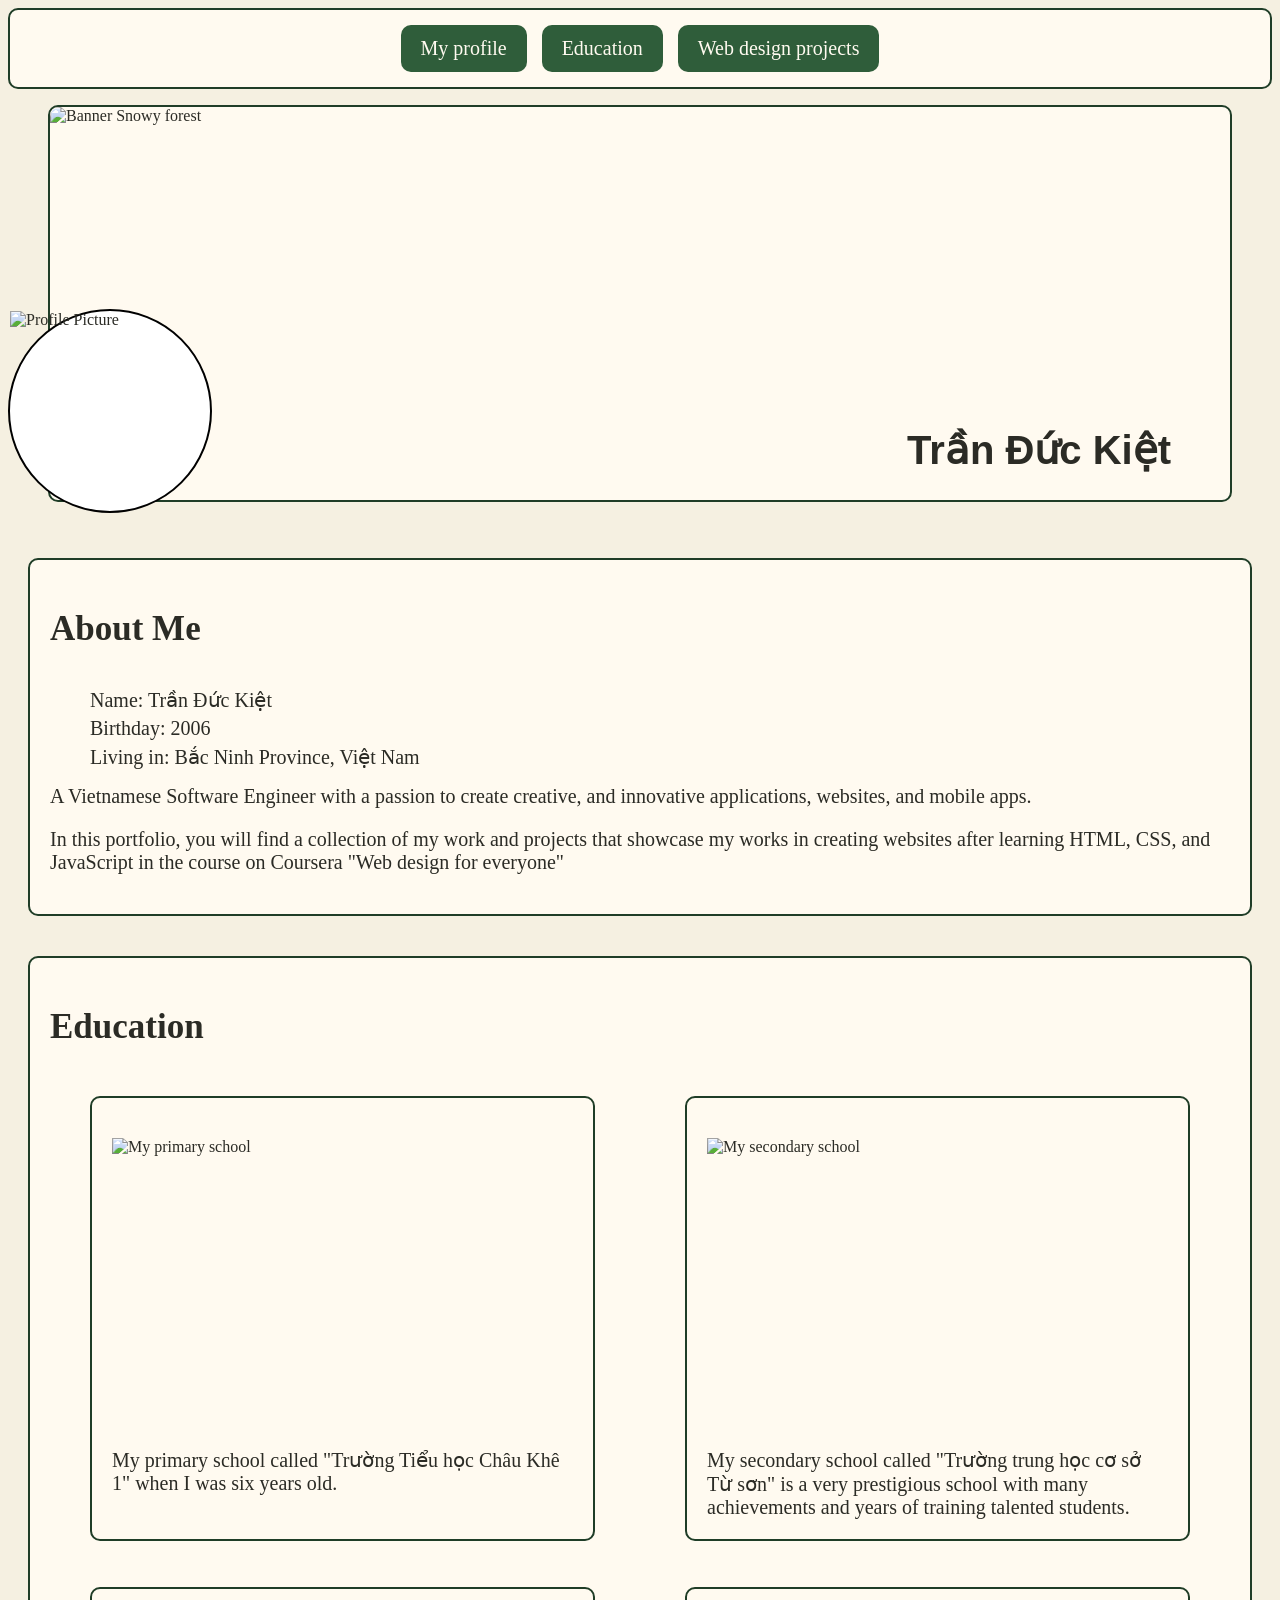
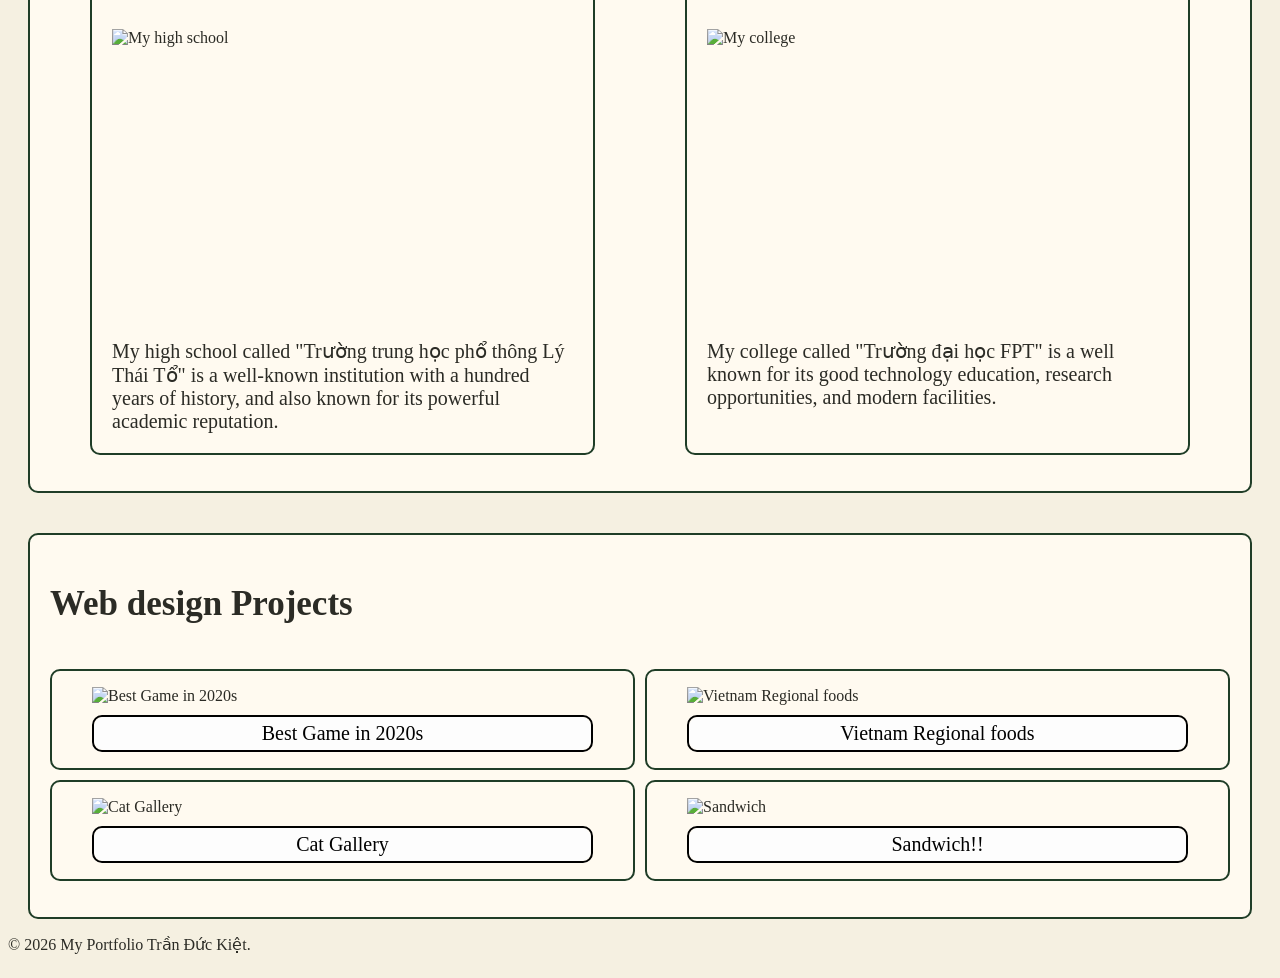
==== PortfolioDesign/Index.html @ 0108c74b "put together into a file" ====
<!DOCTYPE html>
<html lang="en">
<head>
    <meta charset="UTF-8">
    <meta name="viewport" content="width=device-width, initial-scale=1.0">
    <link href = "style.css" rel = "stylesheet">
    <title>My portfolio</title>
</head>
<body>
    <a class="skip-link" href="#main">Skip to main content</a>
    <nav>
        <a href="#profile">My profile</a>
        <a href="#education">Education</a>
        <a href="#projects">Web design projects</a>
    </nav>
        <header class = "profile" id="profile">
                    <figure class = "banner">
                        <img src="images/snow-forest.jpg" alt="Banner Snowy forest" width = "400">
                        <figcaption><h1>Trần Đức Kiệt</h1></figcaption>
                    </figure>
                    <figure class = "profile-picture">
                        <img src = "images/Block_Reinforced_Strongbox.png" alt = "Profile Picture" width = "300">
                    </figure>
        </header>
        <main id="main">
            <section class = "about-me">
                <h2>About Me</h2>
                <div class = "grid"> 
                    <ul>
                        <li>Name: Trần Đức Kiệt</li>
                        <li>Birthday: 2006</li>
                        <li>Living in: Bắc Ninh Province, Việt Nam</li>
                    </ul>
                    <p>A Vietnamese Software Engineer with a passion to create creative, and innovative applications, websites, and mobile apps.</p>
                    <p>In this portfolio, you will find a collection of my work and projects that showcase my works in creating websites after learning HTML, CSS, and JavaScript in the course on Coursera "Web design for everyone"</p>
                </div>
            </section>
            <section class = "education" id="education">
                <h2>Education</h2>                
                <div class = "grid">
                    <figure>
                        <img src = "images/TTHCK1.jpg" alt = "My primary school" width = "300">
                        <figcaption>My primary school called "Trường Tiểu học Châu Khê 1" when I was six years old.</figcaption>
                    </figure>
                                        <figure>
                        <img src = "images/TTHCSTS.jpg" alt = "My secondary school" width = "300">
                        <figcaption>My secondary school called "Trường trung học cơ sở Từ sơn" is a very prestigious school with many achievements and years of training talented students.</figcaption>
                    </figure>
                    <figure>
                        <img src = "images/TTHPTLTT.jpg" alt = "My high school" width = "300">
                        <figcaption>My high school called "Trường trung học phổ thông Lý Thái Tổ" is a well-known institution with a hundred years of history, and also known for its powerful academic reputation.</figcaption>
                    </figure>
                    <figure>
                        <img src = "images/CollegeFPT.jpg" alt = "My college" width = "300">
                        <figcaption>My college called "Trường đại học FPT" is a well known for its good technology education, research opportunities, and modern facilities.</figcaption>
                    </figure>
                </div>
            </section>
        <section class = "web-Project" id="projects">
            <h2>Web design Projects</h2>
            <ul class = "projects-lists">
                <li>
                    <figure>
                        <img class = "preview" src = "images/Bestgame.png" alt = "Best Game in 2020s" width = "300">
                        <figcaption><a href = "https://leclercmoonsilver.github.io/HTML-learning/HTML%20final%20project%20week%203/Best_game_in_2020s.html" target="_blank">Best Game in 2020s</a></figcaption>
                    </figure>
                </li>
                <li>
                    <figure>
                        <img class = "preview" src = "images/VietnameseFood.png" alt = "Vietnam Regional foods" width = "300">
                        <figcaption><a href = "https://leclercmoonsilver.github.io/CSS-learning/CSS-final-project/MainPage.html" target="_blank">Vietnam Regional foods</a></figcaption>
                    </figure>
                </li>
                <li>
                    <figure>
                        <img class = "preview" src = "images/Catcat.png" alt = "Cat Gallery" width = "300">
                        <figcaption><a href = "https://leclercmoonsilver.github.io/Java-script-learning/Javascript%20final%20project/index.html" target="_blank">Cat Gallery</a></figcaption>
                    </figure>
                </li>
                <li>
                    <figure>
                        <img class = "preview" src = "images/Sandwich.png" alt = "Sandwich" width = "300">
                        <figcaption><a href = "https://leclercmoonsilver.github.io/HTML-CSS-Responsive-Design/Homework-2-responsive-design/index.html" target="_blank">Sandwich!!</a></figcaption>
                    </figure>
                </li>
            </ul>
        </section>
        </main>
        <footer>
            <p>&copy; 2026 My Portfolio Trần Đức Kiệt.</p>
        </footer>
    <button id="topBtn" aria-label="Back to top" hidden>↑</button>
    <script src="script.js"></script>
</body>
</html>
---- PortfolioDesign/style.css ----
/*this guy help delcare variables
but in here he will be a color palette for the website
w guy for making thing easier
*/
:root {
    --bg: #f5f0e1;
    --card: #fffaf0;
    --primary: #2f5d3a;
    --accent: #6b9e5a;
    --border: #1f3d27;
    --text: #2b2b25; 
}





.banner {
    img{
        display: block;
        border-radius: 10px;
        object-fit: cover;
        width: 100%;
        height: 300px;
    }
    h1 {
        text-align: right;
        font-size: 2.5rem;
        margin-top: 20px;
        margin-right: 5%;
        font-family:'Segoe UI', Tahoma, Geneva, Verdana, sans-serif;
    }
    display: flex;
    flex-direction: column;
    border: 2px solid black;
    border-radius: 10px;
}
header {
    position: relative;
}
.profile-picture {
    position: absolute;
    top: 220px;
    display: block;
    margin: 0 auto;
    border: 2px solid black;
    border-radius: 50%;
    width: 200px;
    height: 200px;
    object-fit: cover;
    background-color: white;
    img {
        width: 200px;
        height: 200px;
    }
}
nav {
    display: flex;
    justify-content: center;
    align-items: center;
    flex-wrap: wrap;
    text-align: center;
    gap: 15px;
    font-size: 20px;
    padding: 15px;
    border-radius: 10px;
    background-color: rgb(255, 255, 255);
    position: sticky;
    top: 0;
    z-index: 100;
    
    border: 2px solid black;
    a {
        text-decoration: none;
        color: black;
        margin: 0;
        padding: 12px 20px;
        width: auto;
        height: auto;
        background-color: rgb(236, 13, 13);
        border-radius: 10px;
    }
}

nav a{
    transition: background-color 0.3s, transform 0.3s;
}
nav a:hover {
    background-color: rgb(150, 0, 0);
    color: white;
    transform: translateY(-3px);
}




.about-me {
    display: flex;
    flex-direction: column;
    border: 2px solid black;
    border-radius: 10px;
    margin-top: 40px;
    padding: 20px;
    margin-left: 20px;
    margin-right: 20px;
    h2 {
        font-size: 35px;
    }
    ul {
        list-style-type: none;
        margin-top: 10px;
        li {
            margin-bottom: 5px;
            font-size: 20px;
        }

    }
    p {
        font-size: 20px;
        margin-top: 10px;
    }
}
.education {
    display: flex;
    flex-direction: column;
    border: 2px solid black;
    border-radius: 10px;
    margin-top: 40px;
    padding: 20px;
    margin-left: 20px;
    margin-right: 20px;
    h2 {
        font-size: 35px;
    }
    figure{
        display: flex;
        flex-direction: column;
        
        border: 2px solid black;
        border-radius: 10px;
        margin-top: 20px;
        padding: 20px;
    }
    img{
        width: 100%;
        height: 300px;
        object-fit: cover;
        margin-top: 20px;
    }
    figcaption {
        font-size: 20px;
        margin-top: 10px;
    }
}

.web-Project {
    display: flex;
    flex-direction: column;
    border: 2px solid black;
    border-radius: 10px;
    margin-top: 40px;
    padding: 20px;
    margin-left: 20px;
    margin-right: 20px;
    h2 {
        font-size: 35px;
    }
    ul {
        list-style-type: none;
        padding: 0;
    }
    li{
        img{
            width: 100%;
            height: auto;
            object-fit: cover;
        }
        border: 2px solid black;
        border-radius: 10px;
        margin-bottom: 10px;
    }
    figcaption {
        display: flex;
        justify-content: space-around;
        flex-wrap: wrap;
        font-size: 20px;
        margin-top: 10px;
        text-align: center;
        border: 2px solid black;
        border-radius: 10px;
        a{
            text-decoration: none;
            color: rgb(0, 0, 0);
            background-color: rgb(253, 253, 253);
            padding: 5px;
            width: 100%;
            height: 100%;
            border-radius: 10px;
        }
    }
}

body {
    min-height: 100vh;
    display: flex;
    flex-direction: column;
}
main {
    flex: 1;
}

/*Color
now this is where we change colors for the whole website
*/
body {
    background-color: var(--bg);
    color: var(--text);
}

nav {
    background-color: var(--card);
    border-color: var(--border);
}
nav a{
    background-color: var(--primary);
    color: var(--card);
}
nav a:hover {
    background-color: var(--accent);
    color: var(--text);
}

.about-me, .education, .web-Project, .banner {
    background-color: var(--card);
    border-color: var(--border);
}

.education figure, .web-Project li {
    border-color: var(--border);
}

/*Hover Effects
i swear this is cool
*/
.web-Project li, .education figure {
    transition: transform 0.3s, box-shadow 0.3s;
}
.web-Project li:hover, .education figure:hover {
    transform: scale(1.05);
    box-shadow: 0 8px 20px rgba(0, 0, 0, 0.2);
}

.web-Project figcaption a{
    transition: background-color 0.3s, transform 0.3s;
}
.web-Project figcaption a:hover {
    background-color: #ffd6d6;

}



/*this is the responsive design thingy*/


.education .grid, .projects-lists {
    display: grid;
    grid-template-columns: 1fr;
    gap: 10px;
}

.projects-lists li {
    margin-bottom: 0;
}
@media(min-width: 772px) {
    .education .grid, .projects-lists {
        grid-template-columns: 1fr 1fr;
    }
}

/*this thing add feature like smooth scrolll, and some reduce motion and dark mode too*/
/*added some uhhh auto scroll up button when you reach bottom*/

/*to top button*/
#topBtn {
    position: fixed;
    bottom: 20px;
    right: 20px;
    padding: 15px 20px;
    border-radius: 50%;
    border: 2px solid var(--border);
    background: #304A2B;
    color: #fffaf0;
    cursor: pointer;
}
#topBtn:hover {
    background: var(--accent);
    transform: scale(1.05);
    box-shadow: 0 8px 20px rgba(0, 0, 0, 0.2);
}
#topBtn {
    transition: transform 0.3s, box-shadow 0.3s;
}

/*skip to content link*/
.skip-link {
    position: absolute;
    left: -9999px;
    text-decoration: none;
    color: var(--text);

}
.skip-link:focus {
    left: 10px;
    top: 10px;
    background: var(--card);
    padding: 10px;
    z-index: 200;
}
a:focus-visible,
button:focus-visible {
    outline: 3px solid var(--primary);
    outline-offset: 3px;
}

html {
    scroll-behavior: smooth;
}

@media (prefers-reduce-motion: reduce) {
    html {
        scroll-behavior: auto;
    }
}

@media (prefers-color-scheme: dark) {
    :root {
        --bg: #1a2a1f;
        --card: #243a2b;
        --primary: #6b9e5a;
        --accent: #a8c99a;
        --border: #0f1a12;
        --text: #f5f0e1;
    }
    nav a { color: #1a2a1f; }
}
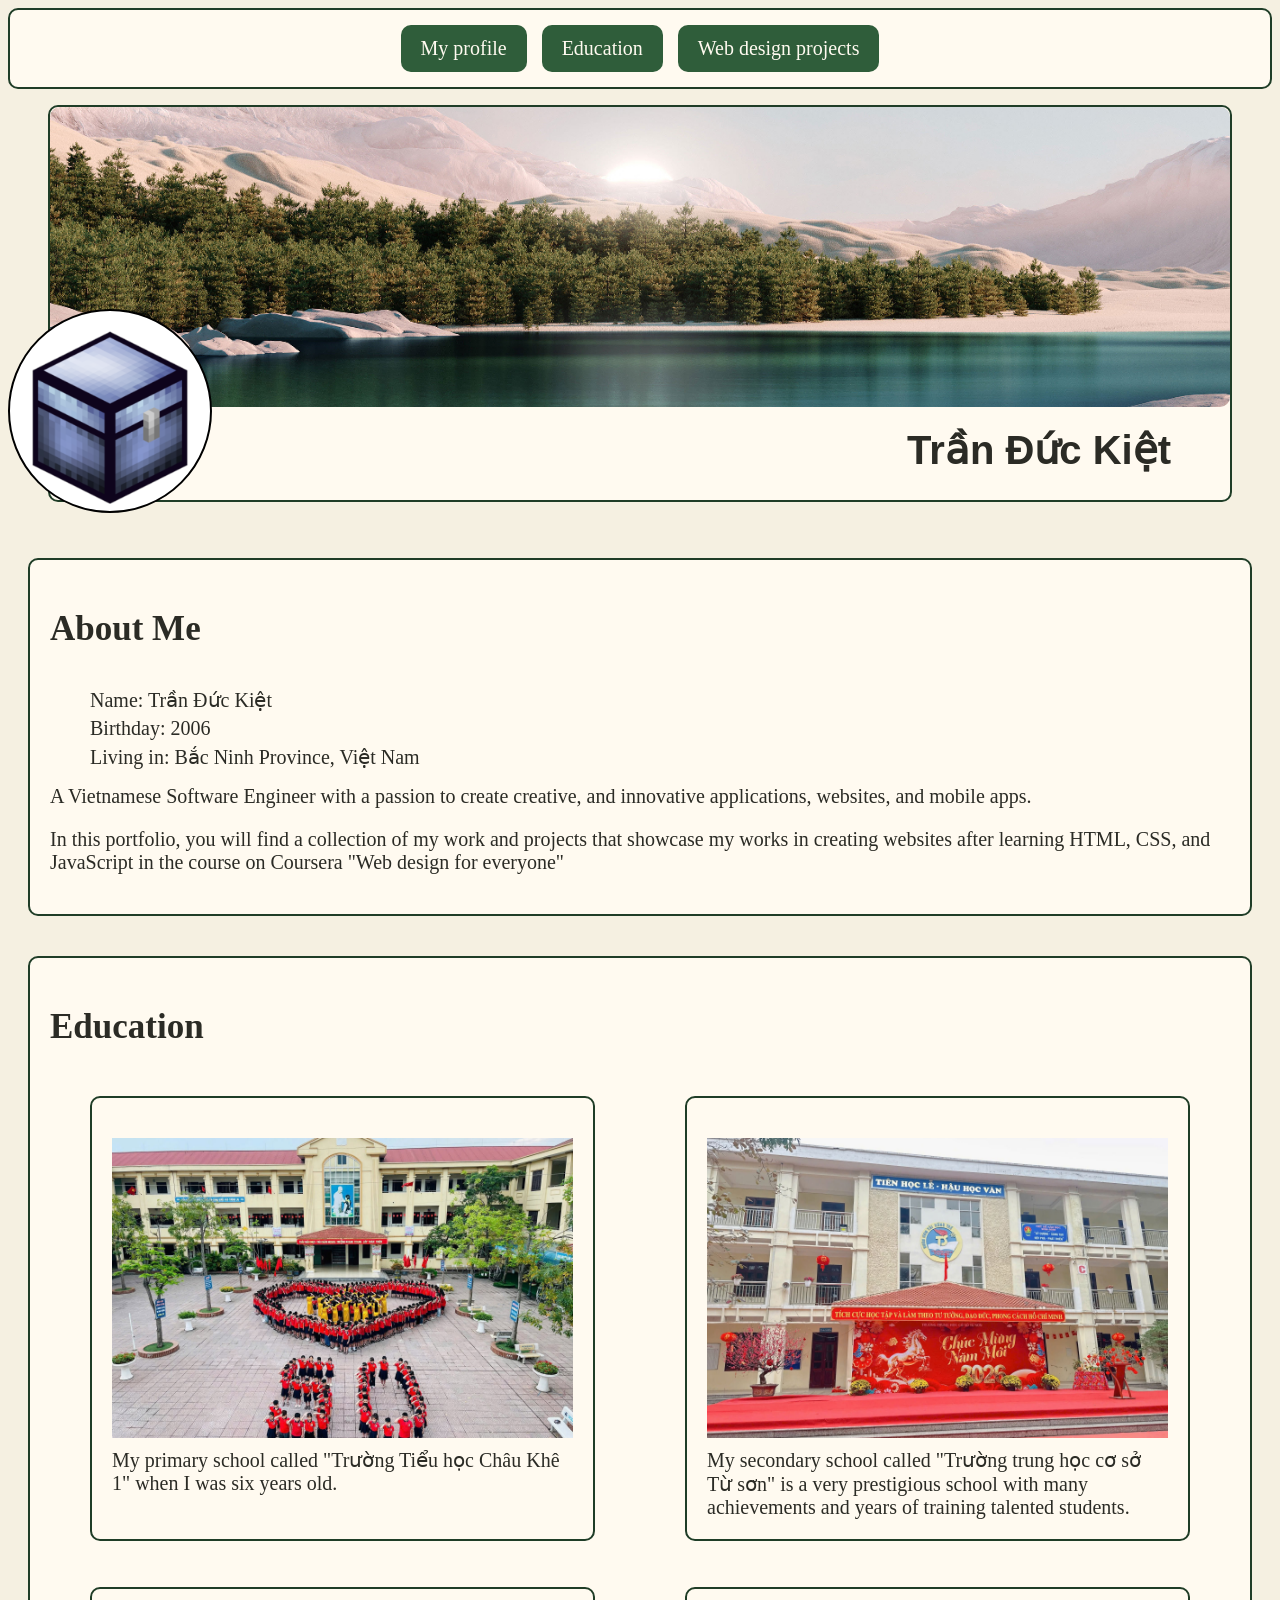
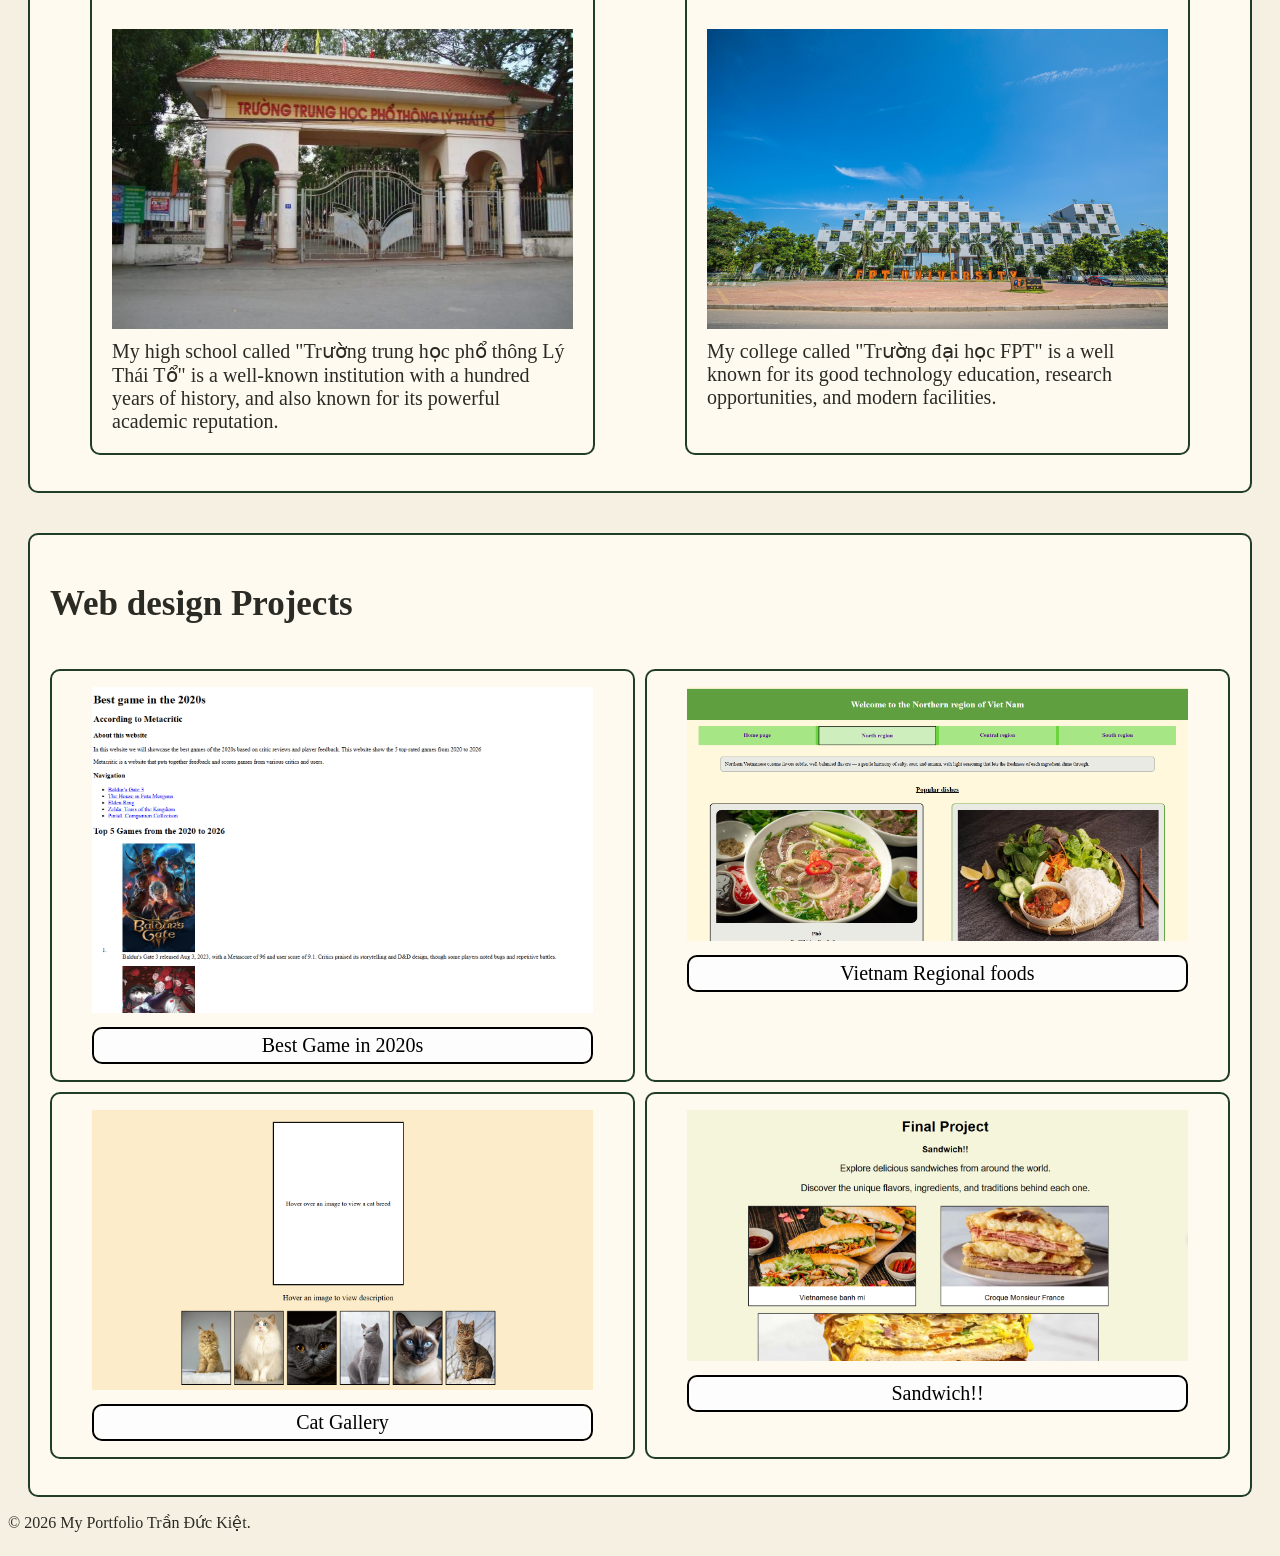
==== commit 9c697ead: "fixed image file" ====
--- a/PortfolioDesign/Index.html
+++ b/PortfolioDesign/Index.html
@@ -15,11 +15,11 @@
     </nav>
         <header class = "profile" id="profile">
                     <figure class = "banner">
-                        <img src="images/snow-forest.jpg" alt="Banner Snowy forest" width = "400">
+                        <img src="Images/snow-forest.jpg" alt="Banner Snowy forest" width = "400">
                         <figcaption><h1>Trần Đức Kiệt</h1></figcaption>
                     </figure>
                     <figure class = "profile-picture">
-                        <img src = "images/Block_Reinforced_Strongbox.png" alt = "Profile Picture" width = "300">
+                        <img src = "Images/Block_Reinforced_Strongbox.png" alt = "Profile Picture" width = "300">
                     </figure>
         </header>
         <main id="main">
@@ -39,19 +39,19 @@
                 <h2>Education</h2>                
                 <div class = "grid">
                     <figure>
-                        <img src = "images/TTHCK1.jpg" alt = "My primary school" width = "300">
+                        <img src = "Images/TTHCK1.jpg" alt = "My primary school" width = "300">
                         <figcaption>My primary school called "Trường Tiểu học Châu Khê 1" when I was six years old.</figcaption>
                     </figure>
                                         <figure>
-                        <img src = "images/TTHCSTS.jpg" alt = "My secondary school" width = "300">
+                        <img src = "Images/TTHCSTS.jpg" alt = "My secondary school" width = "300">
                         <figcaption>My secondary school called "Trường trung học cơ sở Từ sơn" is a very prestigious school with many achievements and years of training talented students.</figcaption>
                     </figure>
                     <figure>
-                        <img src = "images/TTHPTLTT.jpg" alt = "My high school" width = "300">
+                        <img src = "Images/TTHPTLTT.jpg" alt = "My high school" width = "300">
                         <figcaption>My high school called "Trường trung học phổ thông Lý Thái Tổ" is a well-known institution with a hundred years of history, and also known for its powerful academic reputation.</figcaption>
                     </figure>
                     <figure>
-                        <img src = "images/CollegeFPT.jpg" alt = "My college" width = "300">
+                        <img src = "Images/CollegeFPT.jpg" alt = "My college" width = "300">
                         <figcaption>My college called "Trường đại học FPT" is a well known for its good technology education, research opportunities, and modern facilities.</figcaption>
                     </figure>
                 </div>
@@ -61,25 +61,25 @@
             <ul class = "projects-lists">
                 <li>
                     <figure>
-                        <img class = "preview" src = "images/Bestgame.png" alt = "Best Game in 2020s" width = "300">
+                        <img class = "preview" src = "Images/Bestgame.png" alt = "Best Game in 2020s" width = "300">
                         <figcaption><a href = "https://leclercmoonsilver.github.io/HTML-learning/HTML%20final%20project%20week%203/Best_game_in_2020s.html" target="_blank">Best Game in 2020s</a></figcaption>
                     </figure>
                 </li>
                 <li>
                     <figure>
-                        <img class = "preview" src = "images/VietnameseFood.png" alt = "Vietnam Regional foods" width = "300">
+                        <img class = "preview" src = "Images/VietnameseFood.png" alt = "Vietnam Regional foods" width = "300">
                         <figcaption><a href = "https://leclercmoonsilver.github.io/CSS-learning/CSS-final-project/MainPage.html" target="_blank">Vietnam Regional foods</a></figcaption>
                     </figure>
                 </li>
                 <li>
                     <figure>
-                        <img class = "preview" src = "images/Catcat.png" alt = "Cat Gallery" width = "300">
+                        <img class = "preview" src = "Images/Catcat.png" alt = "Cat Gallery" width = "300">
                         <figcaption><a href = "https://leclercmoonsilver.github.io/Java-script-learning/Javascript%20final%20project/index.html" target="_blank">Cat Gallery</a></figcaption>
                     </figure>
                 </li>
                 <li>
                     <figure>
-                        <img class = "preview" src = "images/Sandwich.png" alt = "Sandwich" width = "300">
+                        <img class = "preview" src = "Images/Sandwich.png" alt = "Sandwich" width = "300">
                         <figcaption><a href = "https://leclercmoonsilver.github.io/HTML-CSS-Responsive-Design/Homework-2-responsive-design/index.html" target="_blank">Sandwich!!</a></figcaption>
                     </figure>
                 </li>
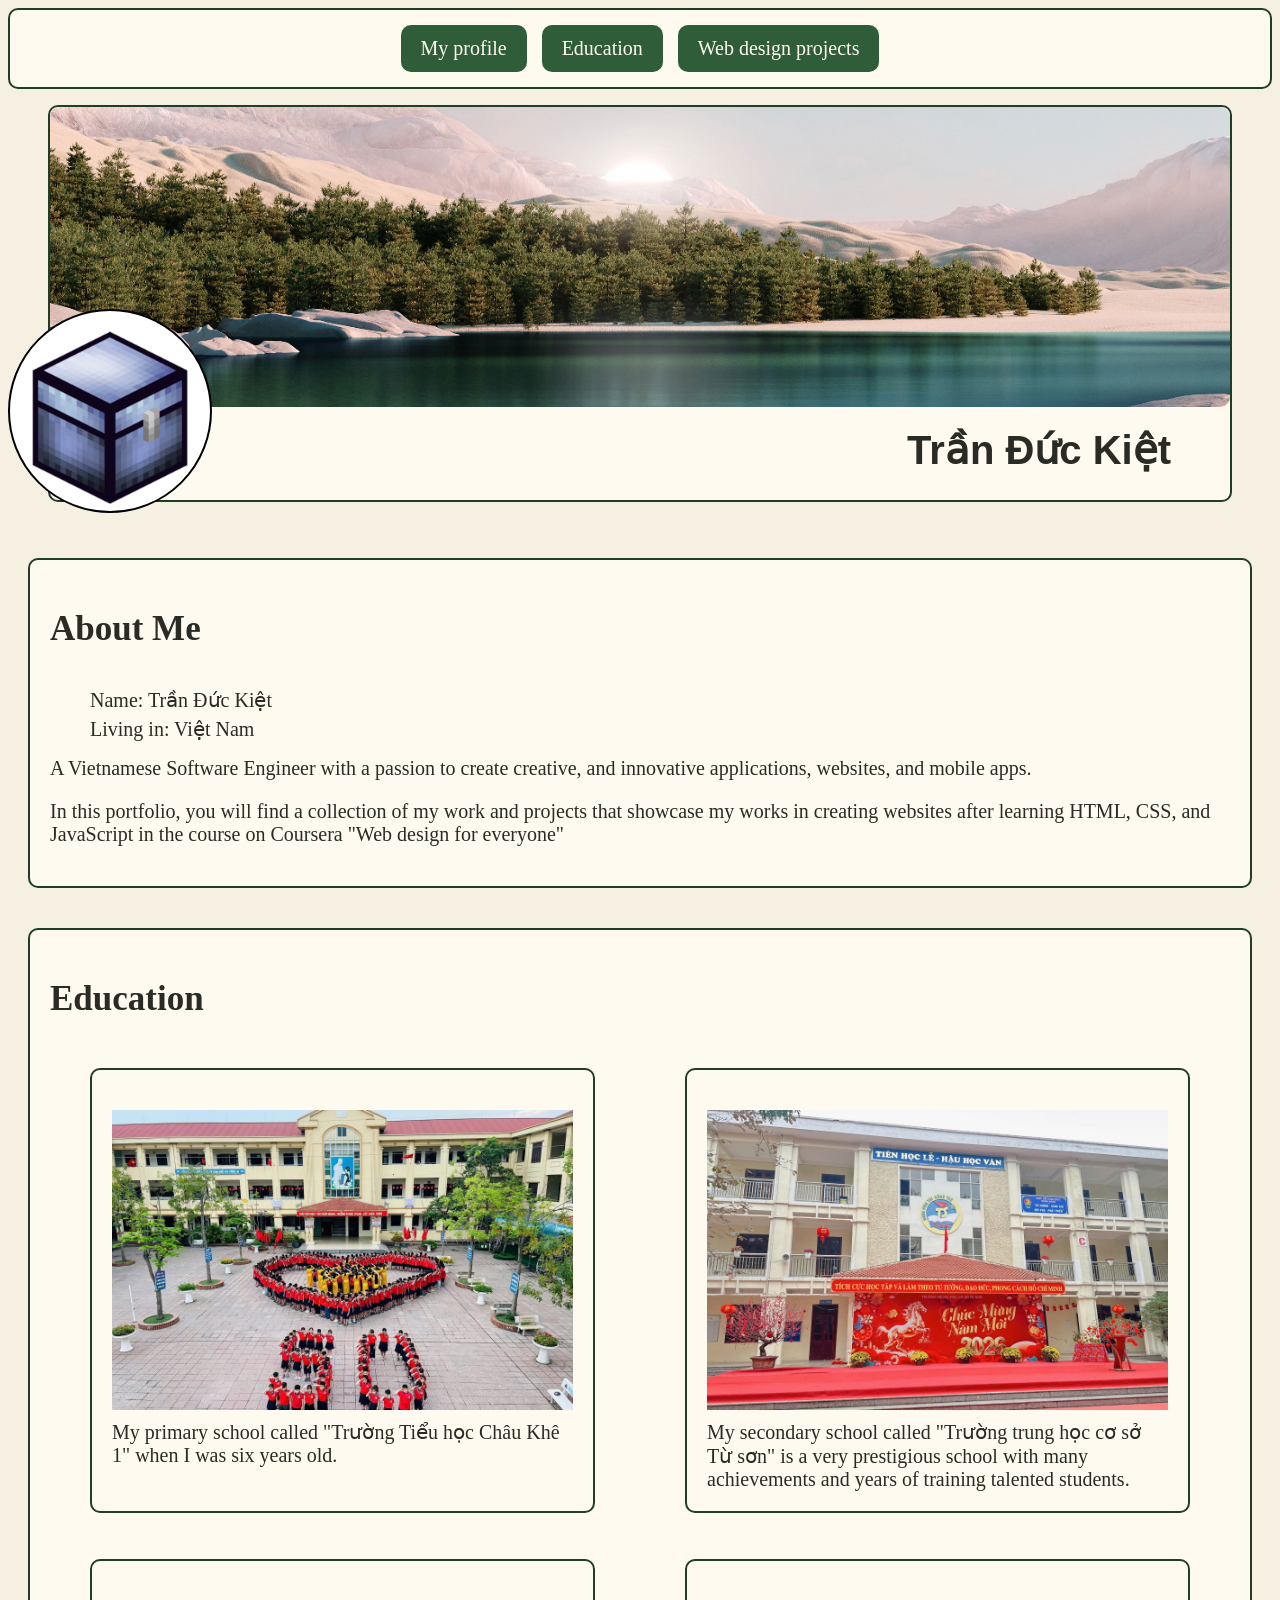
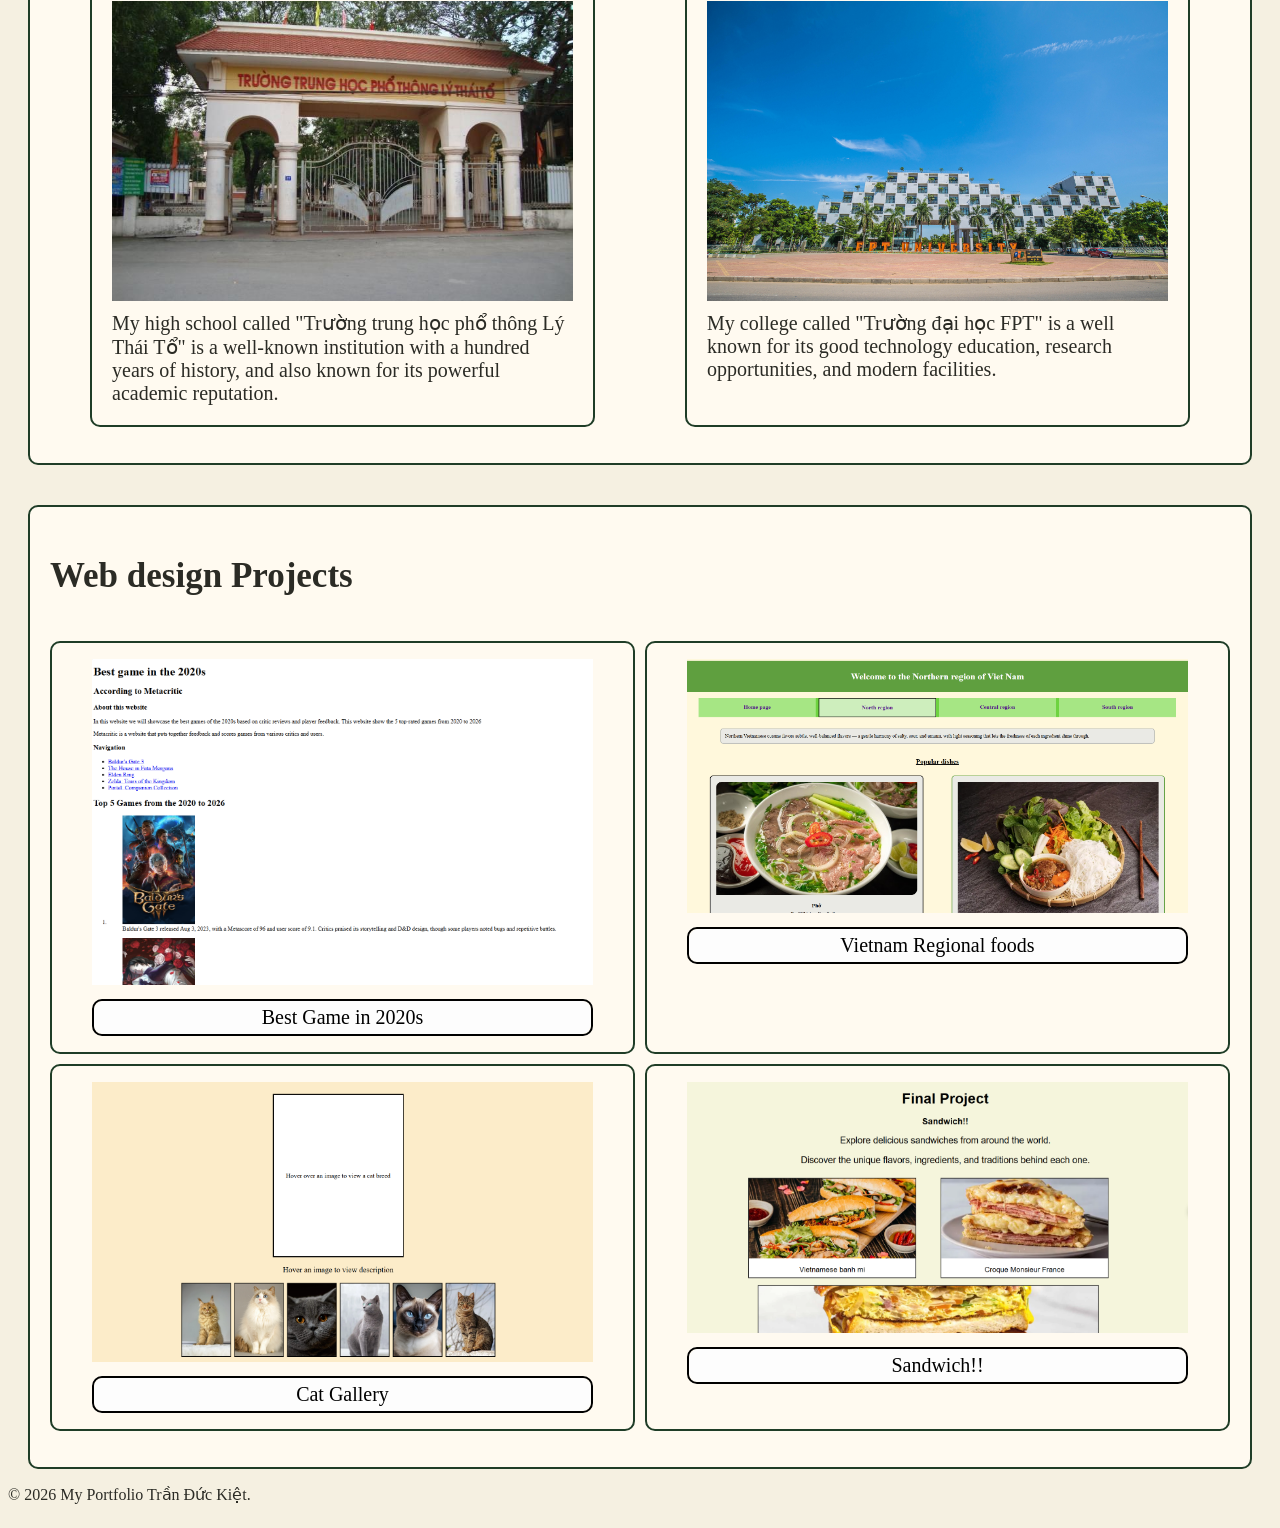
==== commit 0d23cbe8: "fixed few things" ====
--- a/PortfolioDesign/Index.html
+++ b/PortfolioDesign/Index.html
@@ -28,8 +28,7 @@
                 <div class = "grid"> 
                     <ul>
                         <li>Name: Trần Đức Kiệt</li>
-                        <li>Birthday: 2006</li>
-                        <li>Living in: Bắc Ninh Province, Việt Nam</li>
+                        <li>Living in: Việt Nam</li>
                     </ul>
                     <p>A Vietnamese Software Engineer with a passion to create creative, and innovative applications, websites, and mobile apps.</p>
                     <p>In this portfolio, you will find a collection of my work and projects that showcase my works in creating websites after learning HTML, CSS, and JavaScript in the course on Coursera "Web design for everyone"</p>
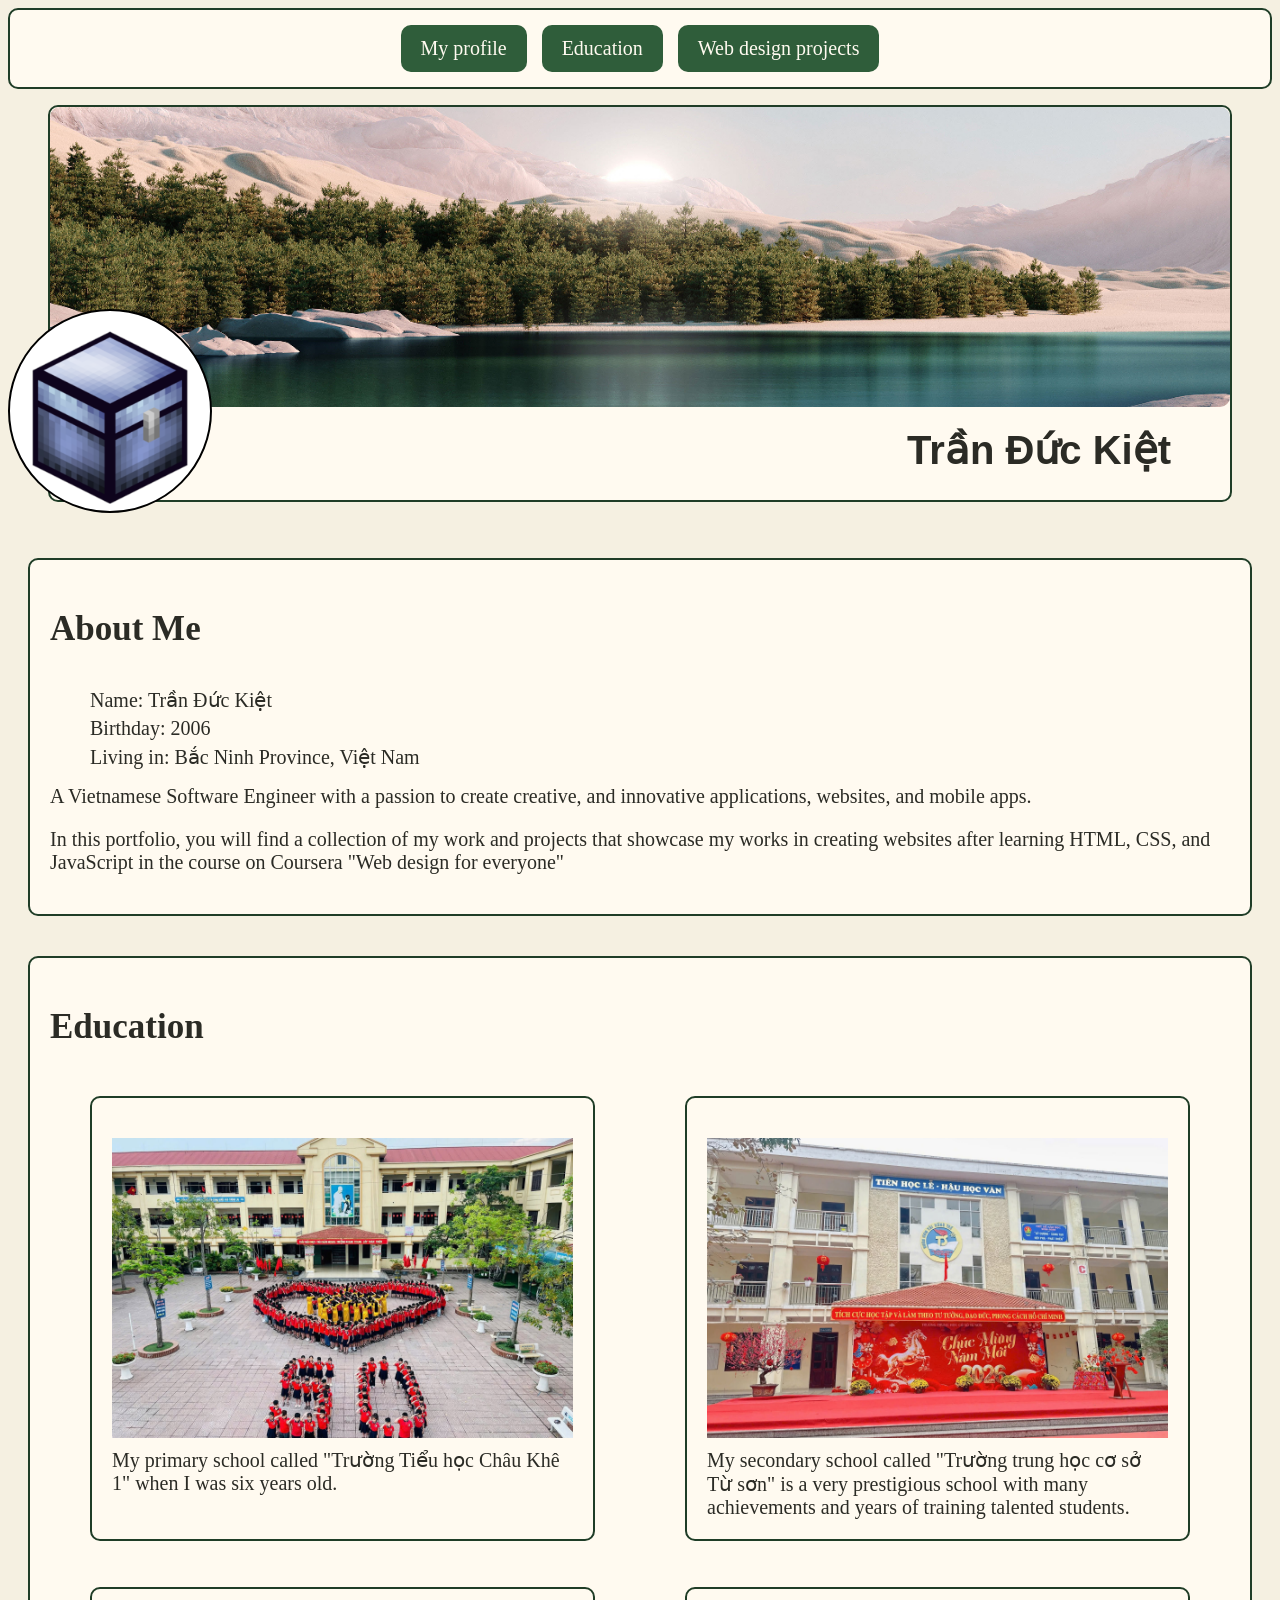
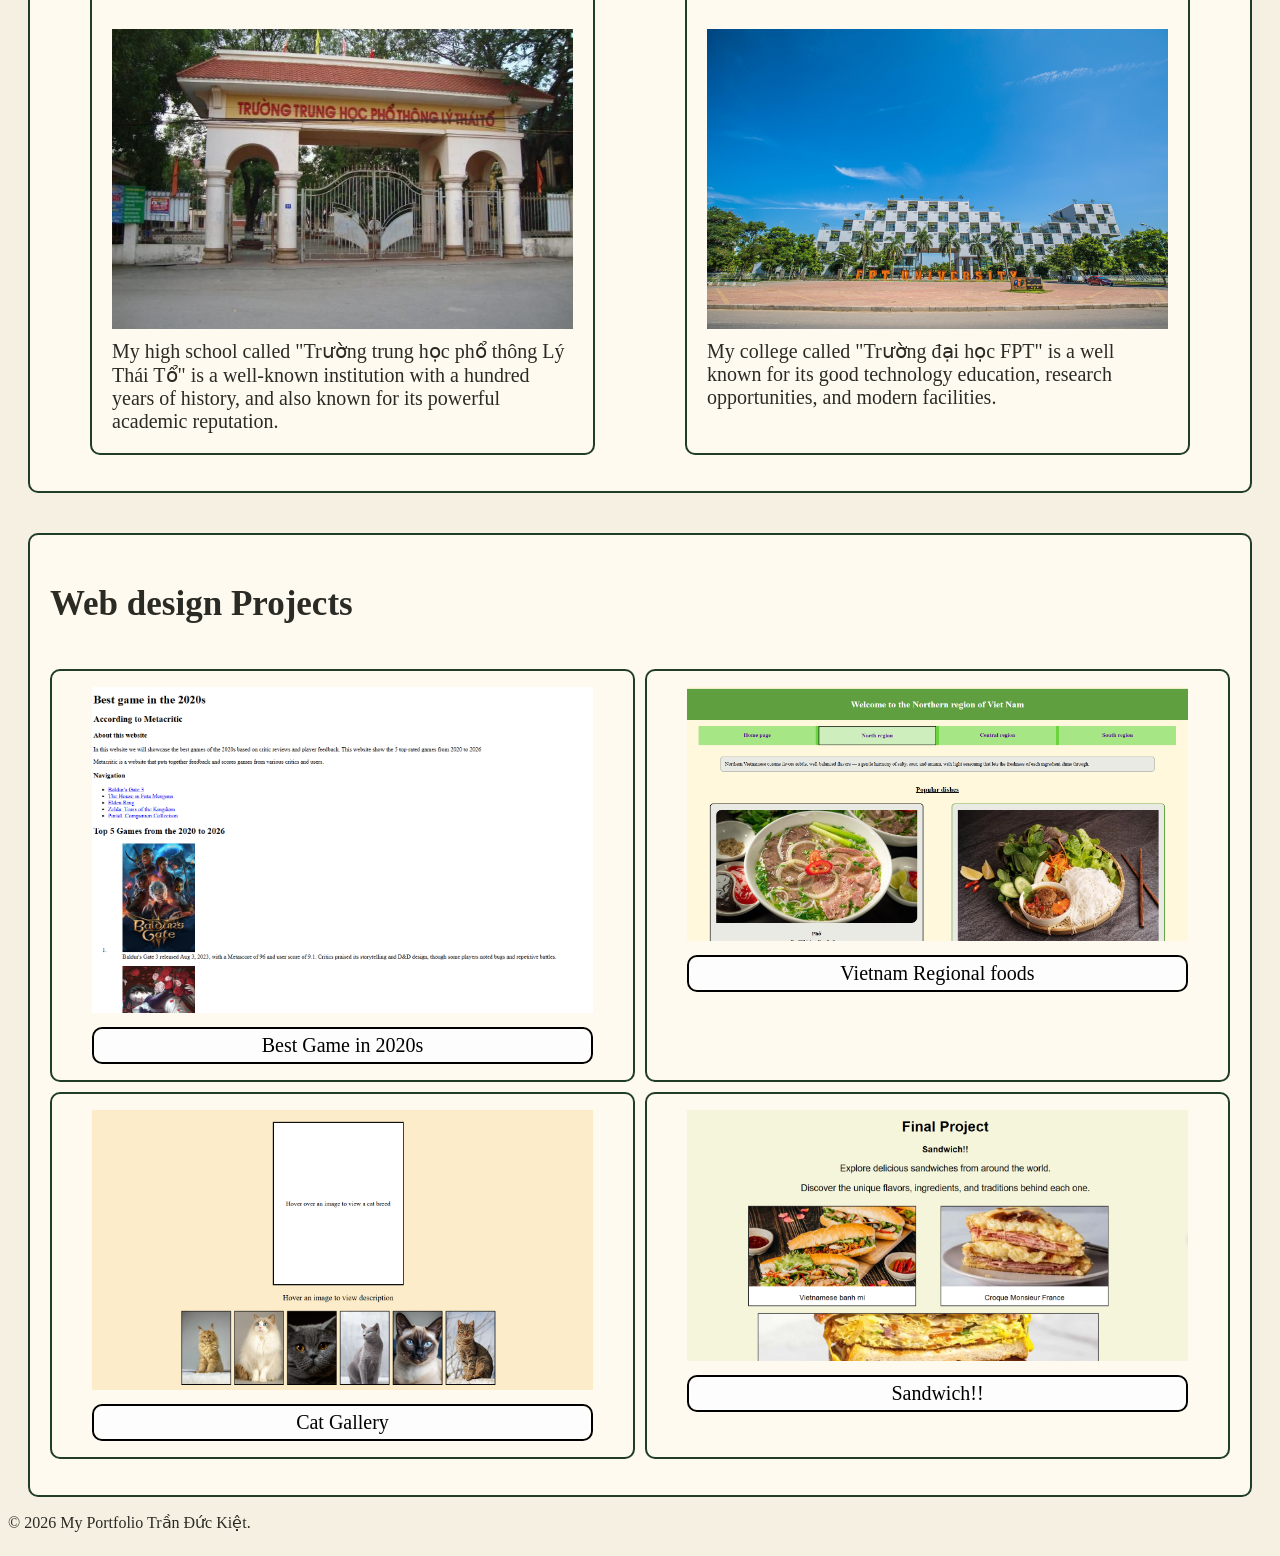
==== commit 52794688: "fixed few thing" ====
--- a/PortfolioDesign/Index.html
+++ b/PortfolioDesign/Index.html
@@ -28,7 +28,8 @@
                 <div class = "grid"> 
                     <ul>
                         <li>Name: Trần Đức Kiệt</li>
-                        <li>Living in: Việt Nam</li>
+                        <li>Birthday: 2006</li>
+                        <li>Living in: Bắc Ninh Province, Việt Nam</li>
                     </ul>
                     <p>A Vietnamese Software Engineer with a passion to create creative, and innovative applications, websites, and mobile apps.</p>
                     <p>In this portfolio, you will find a collection of my work and projects that showcase my works in creating websites after learning HTML, CSS, and JavaScript in the course on Coursera "Web design for everyone"</p>
